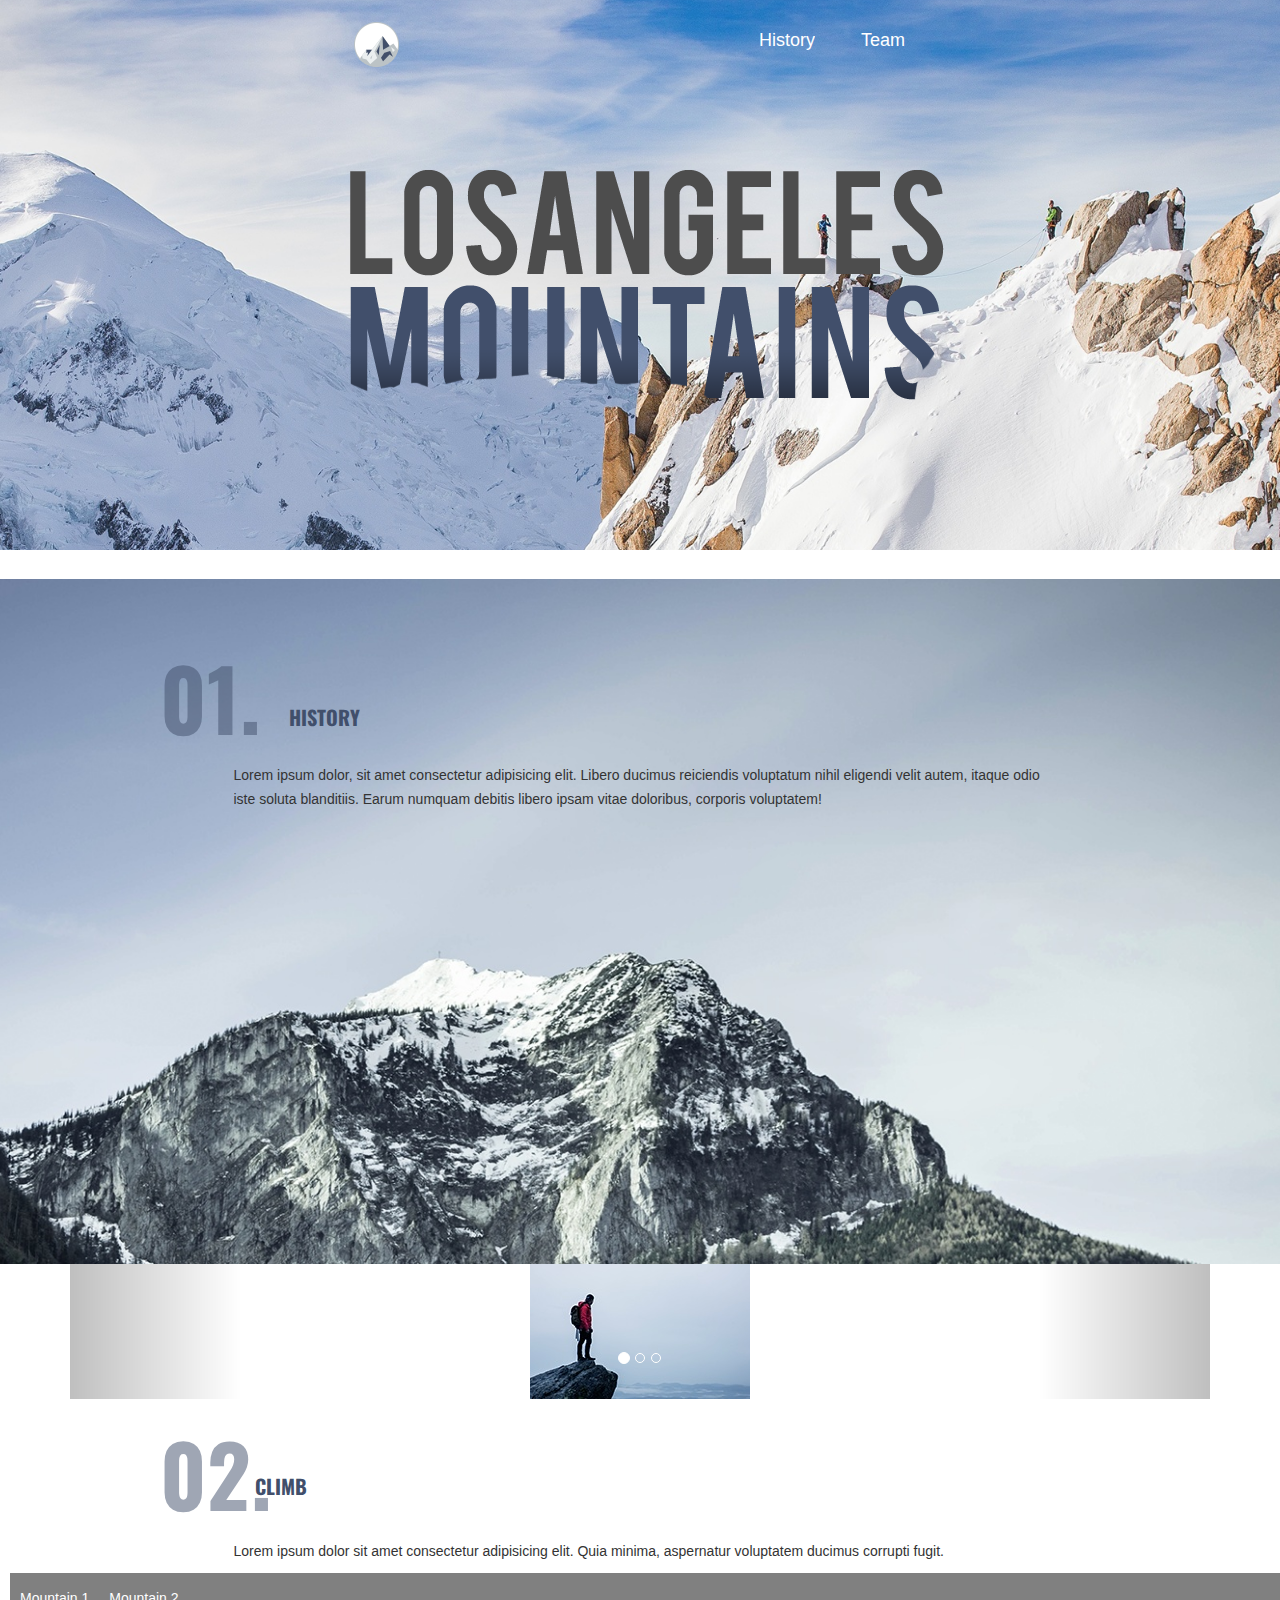
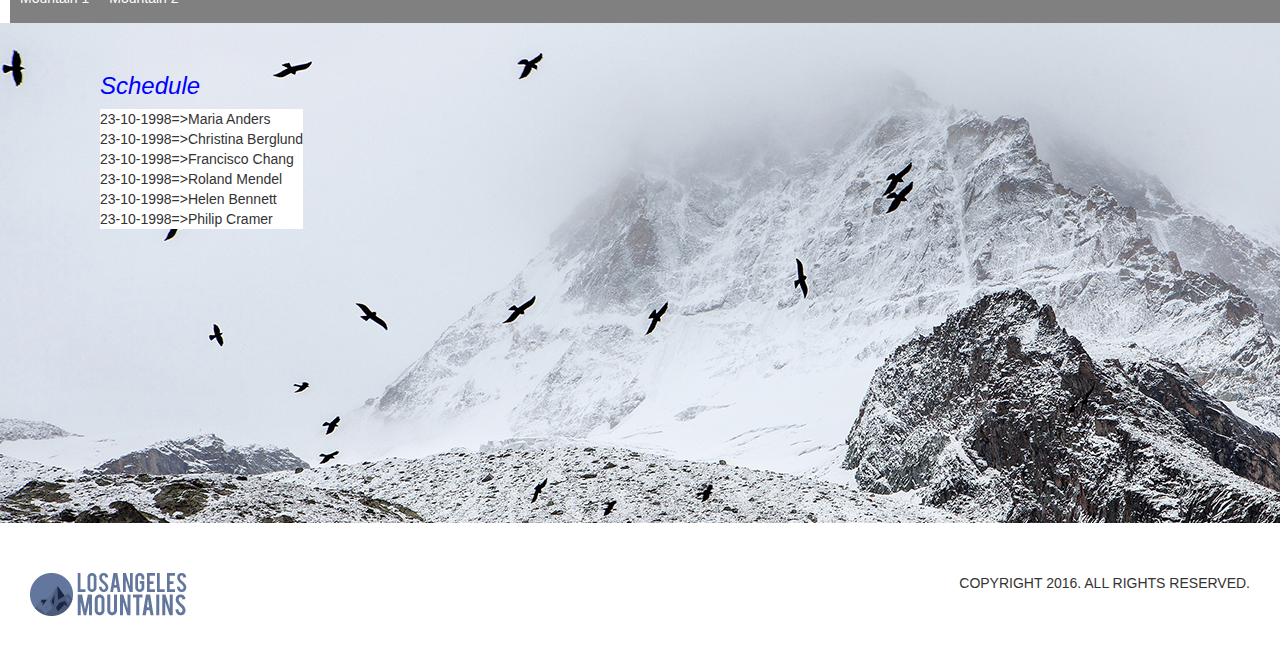
==== index (1).html @ 9c3d565c "psd to html" ====
<!doctype html>
<html>
  <head>
    <title>Scenary blog</title>
    <meta charset="UTF-8">
    <meta name="description" content="Your site's description should be here">
    <meta name="keywords" content="Your site's keywords should be here">
    <meta name="viewport" content="width=device-width,initial-scale=1">
    <meta http-equiv="X-UA-Compatible" content="IE=Edge">
    <link rel="stylesheet" href="style.css"> 
    <link rel="stylesheet" href="https://fonts.googleapis.com/css?family=Oswald:200,300,regular,500,600,700&amp;subset=cyrillic,cyrillic-ext,latin,latin-ext,vietnamese">
    <link rel="stylesheet" href="https://fonts.googleapis.com/css?family=Lato:100,100italic,300,300italic,regular,italic,700,700italic,900,900italic&amp;subset=latin,latin-ext">
    <link rel="stylesheet" href="https://maxcdn.bootstrapcdn.com/bootstrap/3.4.1/css/bootstrap.min.css">
    <script src="https://ajax.googleapis.com/ajax/libs/jquery/3.6.3/jquery.min.js"></script>
    <script src="https://maxcdn.bootstrapcdn.com/bootstrap/3.4.1/js/bootstrap.min.js"></script>
  </head>
  <body>
    <header class="main-header">
      
      <div class="container">
        <h1 class="mh-logo">
          <img src="images/vector_smart_object_2.png" alt="Flexbox.ninja">
        </h1>
        <nav class="main-nav">
          <ul class="main-nav-list">
            <li>
              <a href="#history"><h4>History</h4></a>
            </li>
            <li>
              <a href="#team"><h4>Team</h4></a>
            </li>
          </ul>
        </nav>
      </div>
      <img class="img" src="images/losangeles_mountains_copy.png">
    </header>
    <div id="history" class="main-content">
      <div class="bg" >
        <div class="text-5">
          <div class="wrapper-2">
            <p  class="history">HISTORY</p>
            <p class="text-6">01.</p>
          </div>
          <p class="text-7">Lorem ipsum dolor, sit amet consectetur adipisicing elit. Libero ducimus reiciendis voluptatum nihil eligendi velit autem, itaque odio iste soluta blanditiis. Earum numquam debitis libero ipsam vitae doloribus, corporis voluptatem!</p>
        </div>
      </div>
      <!-- carousel -->
      <div class="container">
        <div id="myCarousel" class="carousel slide" data-ride="carousel">
          <!-- Indicators -->
          <ol class="carousel-indicators">
            <li data-target="#myCarousel" data-slide-to="0" class="active"></li>
            <li data-target="#myCarousel" data-slide-to="1"></li>
            <li data-target="#myCarousel" data-slide-to="2"></li>
          </ol>
      
          <!-- Wrapper for slides -->
          <div class="carousel-inner">
            <div class="item active">
              <img class="rectangle_23" src="images/rectangle_23_copy.jpg" alt="Los Angeles" >
            </div>
      
            <div class="item">
              <img class="rectangle_23" src="images/rectangle_23.jpg" alt="Chicago" >
            </div>
      
            <div class="item">
              <img class="rectangle_23" src="images/rectangle_23_copy.jpg" alt="New york" >
            </div>
          </div>
      
          <!-- Left and right controls -->
          <a class="left carousel-control" href="#myCarousel" data-slide="prev">
            <!-- <span class="glyphicon glyphicon-chevron-left"></span> -->
            <span class="sr-only">Previous</span>
          </a>
          <a class="right carousel-control" href="#myCarousel" data-slide="next">
            
            <span class="sr-only">Next</span>
          </a>
        </div>
        
      </div>
      
      <div id="team" class="div-2">
        <div class="wrapper-2">
          <p class="history1">CLIMB</p>
          <p class="text-6">02.</p>
        </div>
        <p class="text-7">Lorem ipsum dolor sit amet consectetur adipisicing elit. Quia minima, aspernatur voluptatem ducimus corrupti fugit.</p>
      </div>
      <div class="nav">
        <a href="#">Mountain 1</a>
        <a href="#">Mountain 2</a>
      </div>
      <div class="table">
        <h3>Schedule</h3>
        <table class="schedule">
          
          <tr >
            <td>23-10-1998=></td>
            <td>Maria Anders</td>
            
          </tr>
          <tr>
            <td>23-10-1998=></td>
            <td>Christina Berglund</td>
            
          </tr>
          <tr>
            <td>23-10-1998=></td>
            <td>Francisco Chang</td>
            
          </tr>
          <tr>
            <td>23-10-1998=></td>
            <td>Roland Mendel</td>
            
          </tr>
          <tr>
            <td>23-10-1998=></td>
            <td>Helen Bennett</td>
           
          </tr>
          <tr>
            <td>23-10-1998=></td>
            <td>Philip Cramer</td>
            
          </tr>
          
        </table>
      </div>
    </div>
    
      <footer class="footer">
            <div class="logo-3 group">
              <img class="vector-smart-object-2" src="images/vector_smart_object.png" alt="" width="43" height="43">
              <img class="text-15" src="images/losangeles_mountains.png" alt="LOSANGELES MOUNTAINS" width="110" height="43" title="LOSANGELES MOUNTAINS">
            </div>
            <div class="text-16">
              <p class="text-16">COPYRIGHT 2016. ALL RIGHTS RESERVED.</p>
            </div>
      </footer>
    </div>
    
  </body>
</html>
---- style.css ----
*{
  overflow-x:hidden;
}
.mh-logo{
  width:60px;
  height:60x;
}
header{
  background-image:url('images/photo-1459666644539-a9755.jpg');
  height:550px;
  width:100%;
  background-position: center;
  background-repeat: no-repeat;
  background-size: cover;
  overflow-x:hidden;
 
}

.img{
  margin-left:350px;
  margin-top:90px;
}

.main-header .container {
	display: flex;
	align-items: center;
	justify-content: space-between;
	flex-wrap: wrap;
}

.main-nav ul {
	margin: 1em 0 .5em;
	text-align: center;
}
.main-nav li {
	display: inline;
  
}
.main-nav a {
	display: inline-block;
	padding: .5em 1.5em;
  color:white;
}

.main-content{
  margin: 15px 0 0;
  position: relative;
}


.bg {
  margin: 14px auto 0;
  padding: 44px 0 453px;
  position: relative;
  width: 100%; /* 1600px / 1600px = 100% */
  background: url(images/peak_2.jpg) no-repeat center 0;
  background-position: center top;
  -webkit-background-size: cover;
  -moz-background-size: cover;
  -o-background-size: cover;
  background-size: cover;
}
.text-5 {
  margin: 0 auto;
  position: relative;
  width: 960px;
  z-index: 0;
}
.wrapper-2 {
  height: 148px;
  overflow: hidden;
  position: relative;
  width: 249px;
  z-index: 85;
}
.history {
  left: 50%;
  position: absolute;
  top: 77px;
  color: #414f6b;
  font-family: Oswald, sans-serif;
  font-size: 2rem; /* 32px / 16px = 2rem */
  font-weight: bold;
  line-height: 35px;
  margin-left: 4.5px;
}
.text-6 {
  left: 50%;
  position: absolute;
  top: 0;
  opacity: 0.5;
  color: #414f6b;
  font-family: Oswald, sans-serif;
  font-size: 8.476721rem; /* 135.63px / 16px = 8.476875rem */
  font-weight: bold;
  line-height: 148px;
  margin-left: -124.5px;
}
.text-7 {
  margin: -8px auto 0;
  position: relative;
  width: 813px;
  z-index: 84;
  font-weight: 300;
  line-height: 24px;
}

.bg-2 {
  height: 220px;
  margin: 0 auto;
  position: relative;
  width: 100%; /* 1600px / 1600px = 100% */
  background: #414f6b;
  opacity:0.6;
  position:relative;
}


.div-2{
  margin: 0 auto;
  position: relative;
  width: 960px;
  z-index: 0;
}
.history1{
  left: 50%;
  position: absolute;
  color: #414f6b;
  font-family: Oswald, sans-serif;
  font-size: 2rem; /* 32px / 16px = 2rem */
  font-weight: bold;
  line-height: 35px;
  margin-top:70px;
  margin-left: -30px;
}
.nav{
  background-color:gray;
  width:100%;
  height:50px;
  display:flex;
  padding:15px;
  margin:10px;

}

.nav a{
  
  color:white;
  margin:0 10px;
}

.table{
  overflow-x:auto;
  background-image:url('images/photo-1417021423914-07097.png') ;
  background-repeat: no-repeat;
  height:500px;
}
.table h3{
  font-style:italic;
  margin-left:100px;
  margin-top:50px;
  color:blue;
}
.schedule{
  margin-left:100px; 
  
  border-collapse: collapse;
  background-color: white;
}


  /* carousel */
.carousel-inner > .item > img{ 
  margin:auto; 
}

.footer{
  display:flex;
  flex-wrap:no-wrap;
  justify-content:space-between;
  margin:30px;

}

@media only screen and (max-width: 768px){
  .text-7{
    margin:0;
  }
  .text-15{
    display:none;
  }
  .text-16{
    font-size:2vw;
  }
  .img{
    margin:auto;
    width:100%;
    height:auto;
    }
}
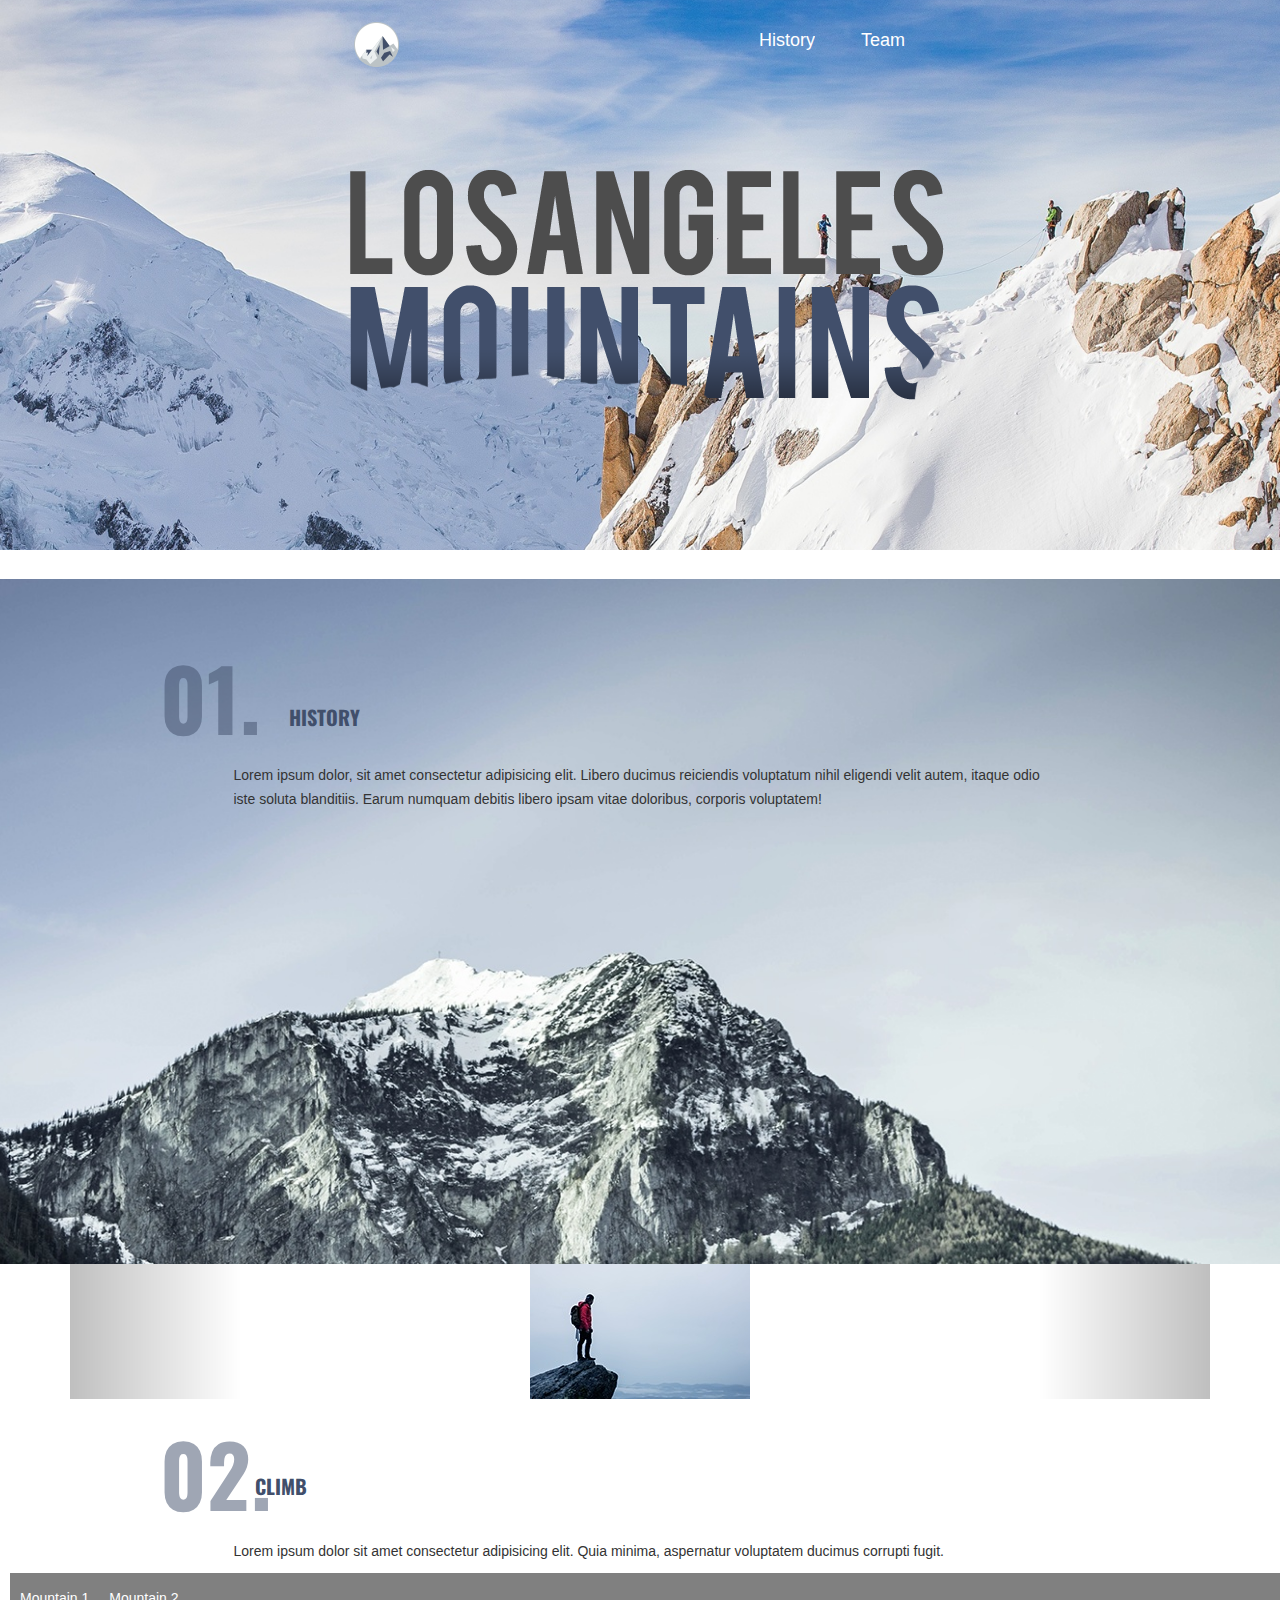
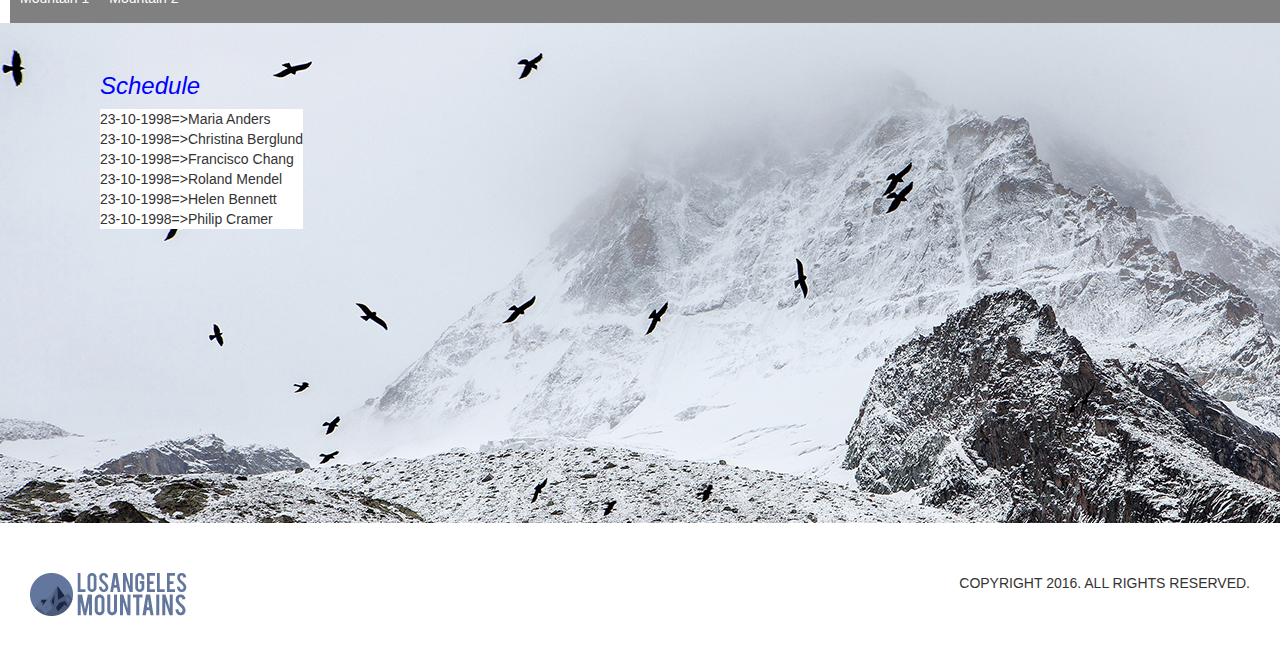
==== commit 7b40b50b: "carousel" ====
--- a/index (1).html
+++ b/index (1).html
@@ -48,11 +48,7 @@
       <div class="container">
         <div id="myCarousel" class="carousel slide" data-ride="carousel">
           <!-- Indicators -->
-          <ol class="carousel-indicators">
-            <li data-target="#myCarousel" data-slide-to="0" class="active"></li>
-            <li data-target="#myCarousel" data-slide-to="1"></li>
-            <li data-target="#myCarousel" data-slide-to="2"></li>
-          </ol>
+          
       
           <!-- Wrapper for slides -->
           <div class="carousel-inner">
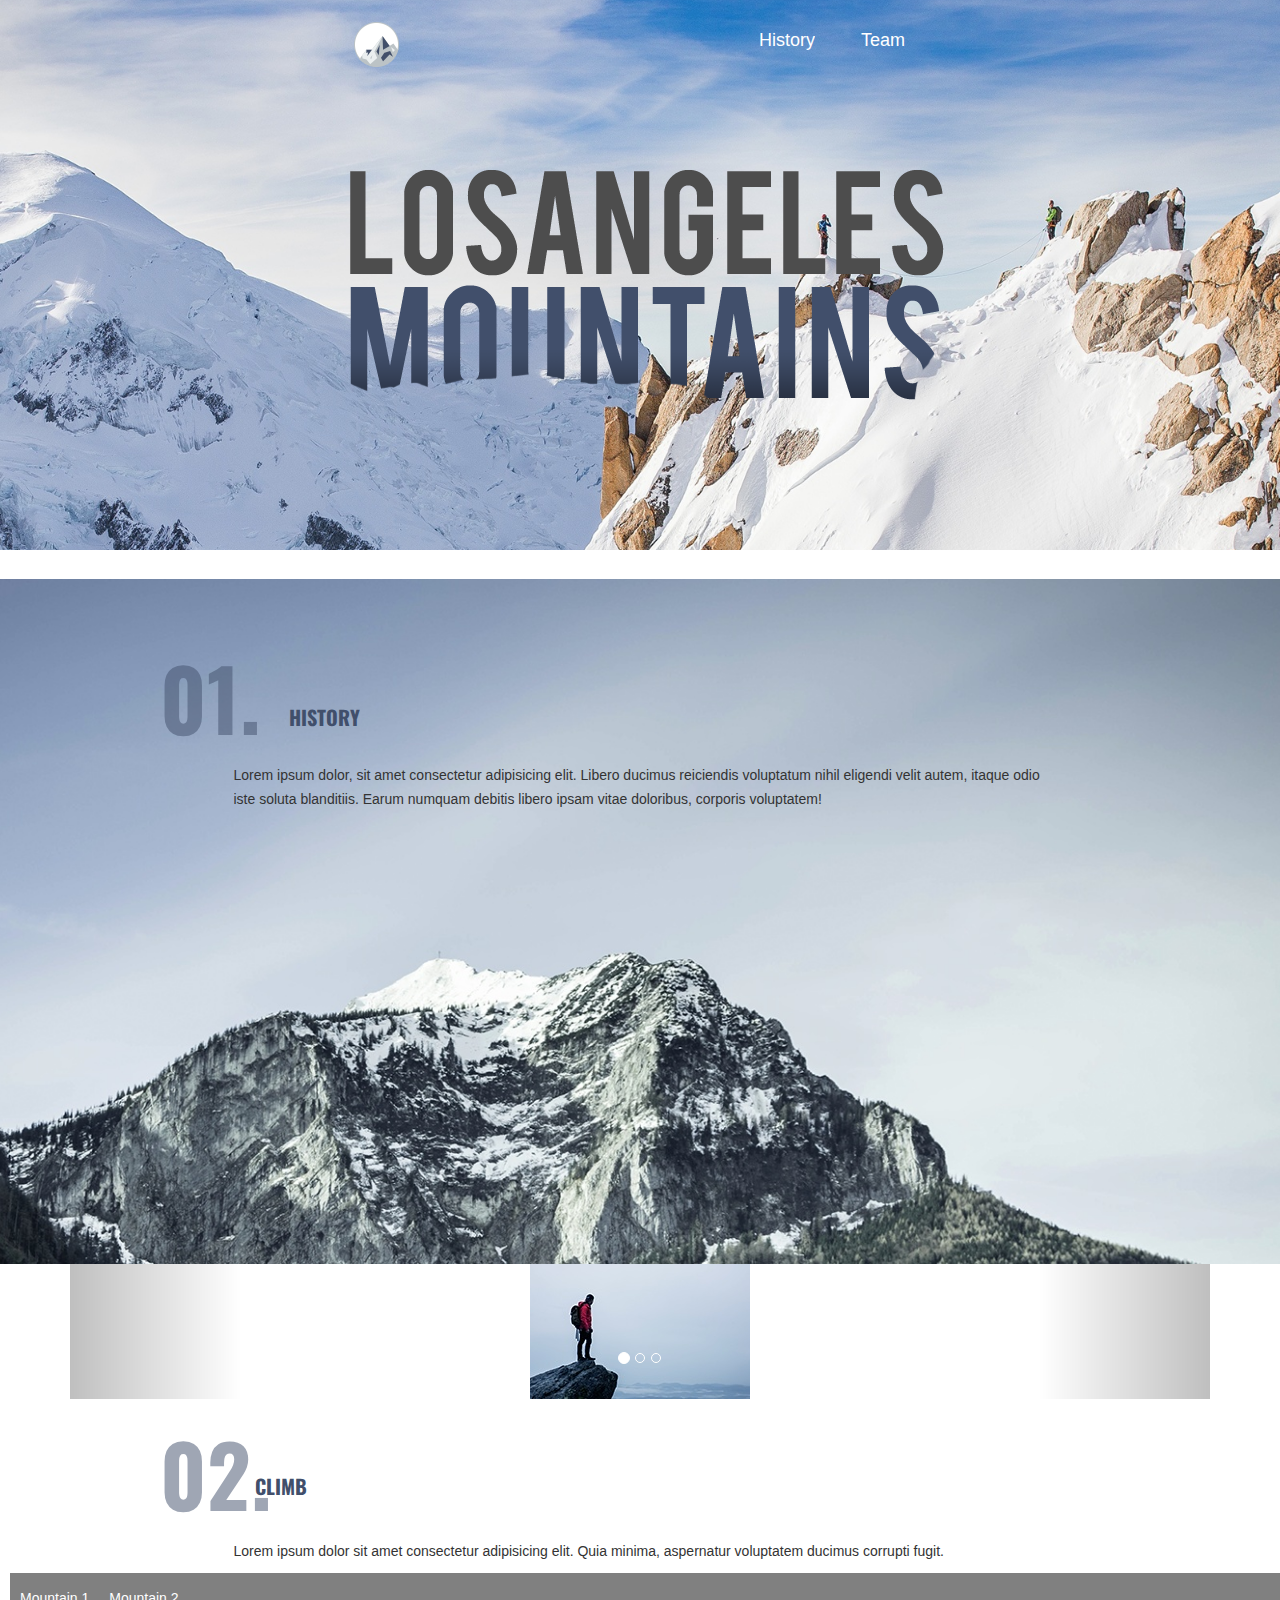
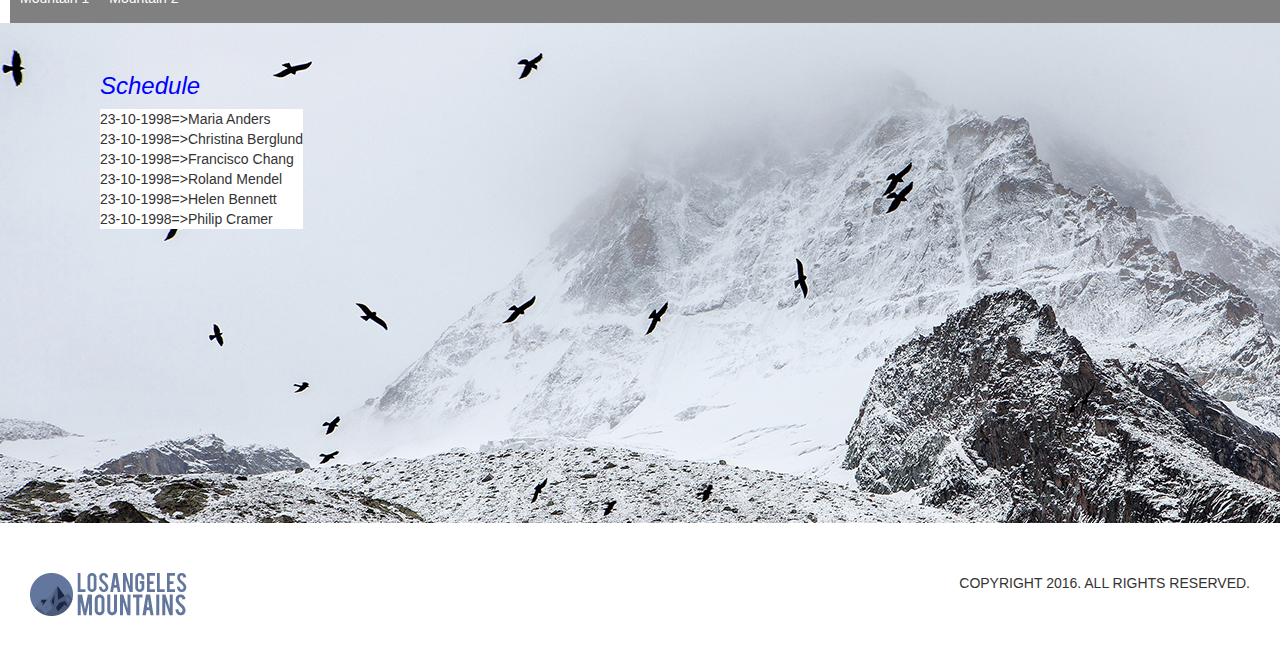
==== commit c3cb9609: "carousel indicators" ====
--- a/index (1).html
+++ b/index (1).html
@@ -48,7 +48,11 @@
       <div class="container">
         <div id="myCarousel" class="carousel slide" data-ride="carousel">
           <!-- Indicators -->
-          
+          <ol class="carousel-indicators">
+            <li data-target="#myCarousel" data-slide-to="0" class="active"></li>
+            <li data-target="#myCarousel" data-slide-to="1"></li>
+            <li data-target="#myCarousel" data-slide-to="2"></li>
+          </ol>
       
           <!-- Wrapper for slides -->
           <div class="carousel-inner">
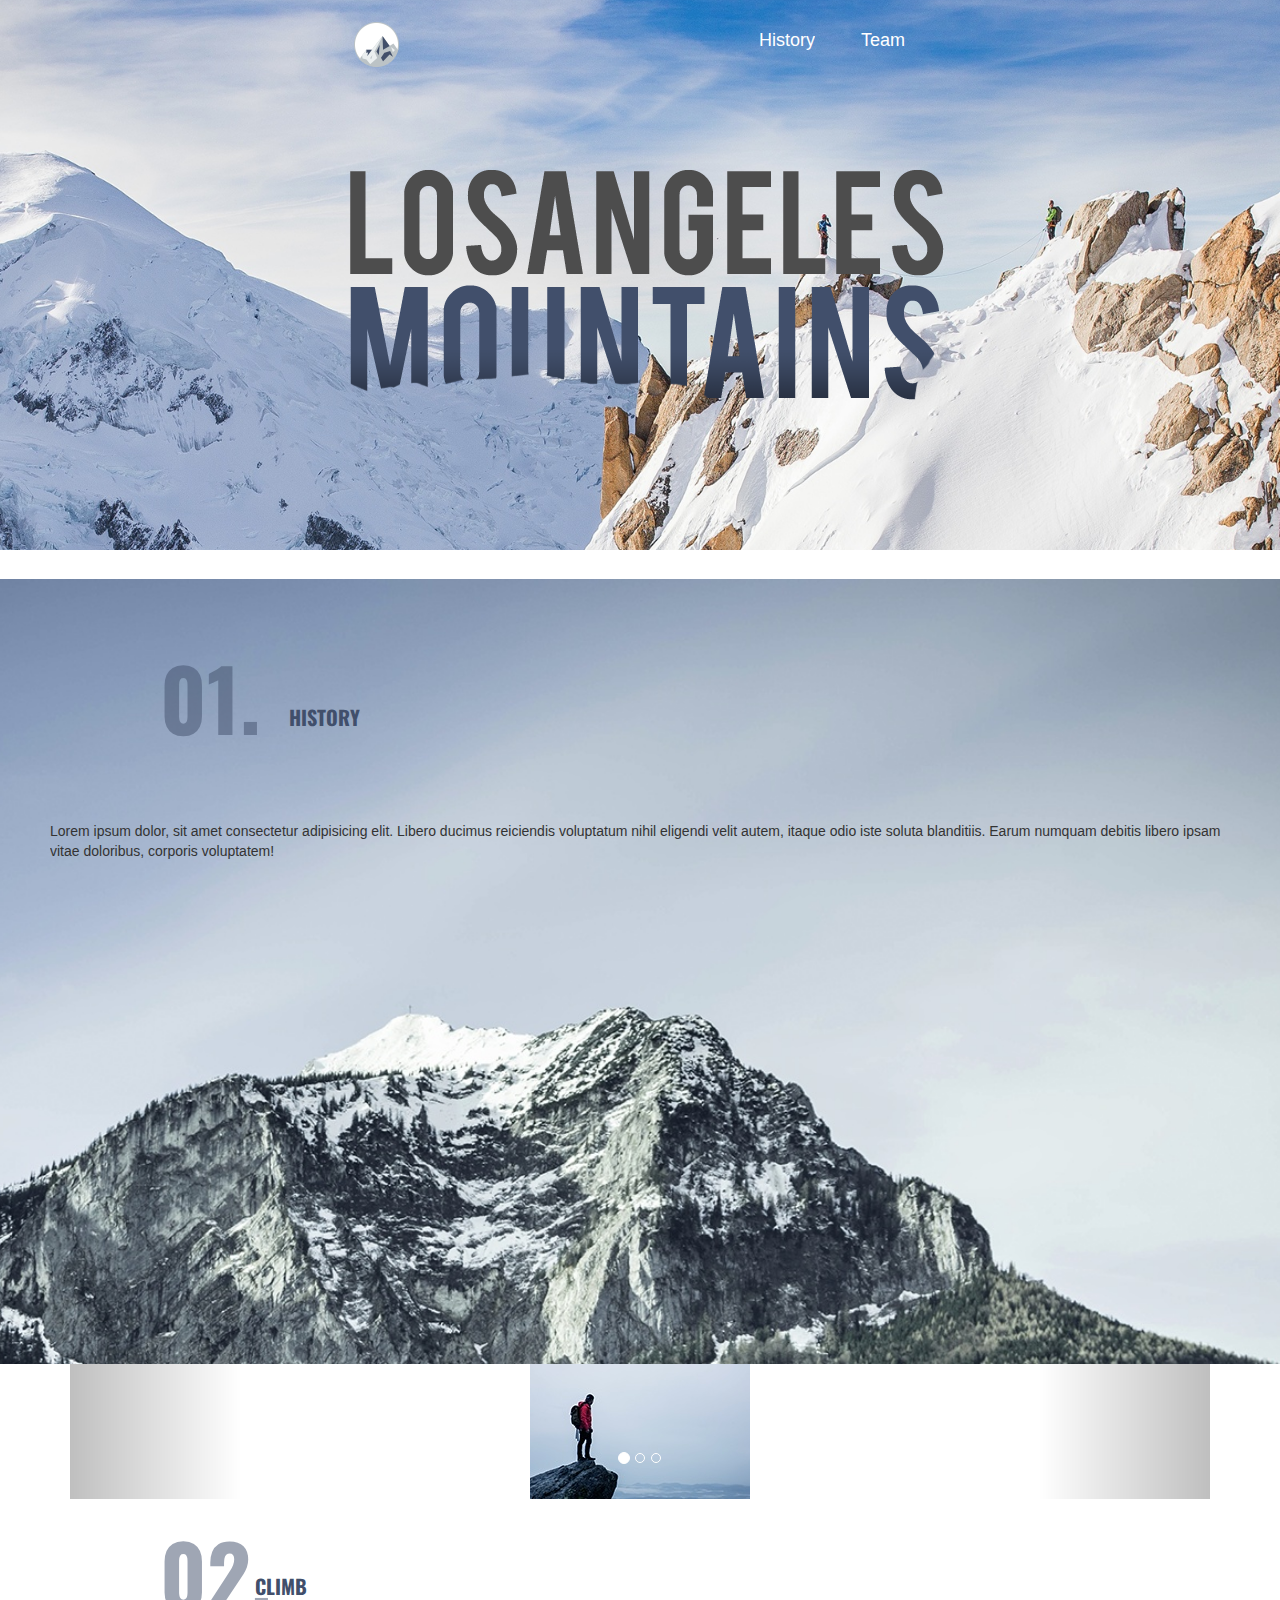
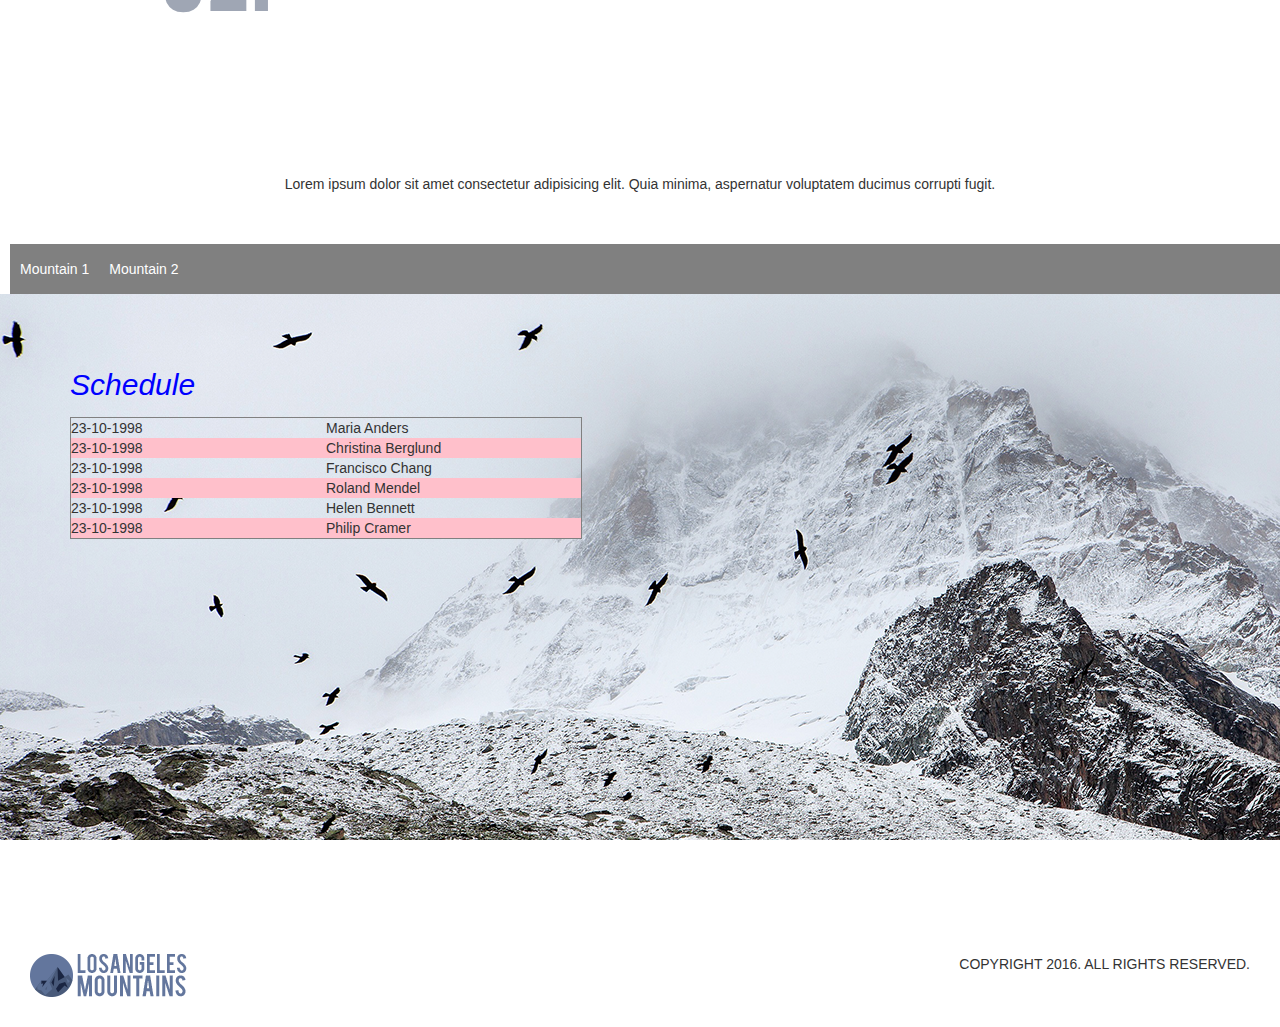
==== commit dc80d2b6: "responsive" ====
--- a/index (1).html
+++ b/index (1).html
@@ -41,8 +41,9 @@
             <p  class="history">HISTORY</p>
             <p class="text-6">01.</p>
           </div>
-          <p class="text-7">Lorem ipsum dolor, sit amet consectetur adipisicing elit. Libero ducimus reiciendis voluptatum nihil eligendi velit autem, itaque odio iste soluta blanditiis. Earum numquam debitis libero ipsam vitae doloribus, corporis voluptatem!</p>
+          
         </div>
+        <p class="text-7">Lorem ipsum dolor, sit amet consectetur adipisicing elit. Libero ducimus reiciendis voluptatum nihil eligendi velit autem, itaque odio iste soluta blanditiis. Earum numquam debitis libero ipsam vitae doloribus, corporis voluptatem!</p>
       </div>
       <!-- carousel -->
       <div class="container">
@@ -87,43 +88,44 @@
           <p class="history1">CLIMB</p>
           <p class="text-6">02.</p>
         </div>
-        <p class="text-7">Lorem ipsum dolor sit amet consectetur adipisicing elit. Quia minima, aspernatur voluptatem ducimus corrupti fugit.</p>
+        
       </div>
+      <p class="text-7">Lorem ipsum dolor sit amet consectetur adipisicing elit. Quia minima, aspernatur voluptatem ducimus corrupti fugit.</p>
       <div class="nav">
         <a href="#">Mountain 1</a>
         <a href="#">Mountain 2</a>
       </div>
-      <div class="table">
-        <h3>Schedule</h3>
-        <table class="schedule">
+      <div class="table-top">
+        <p>Schedule</p>
+        <table style="width:40%" class="todo">
           
-          <tr >
-            <td>23-10-1998=></td>
-            <td>Maria Anders</td>
+          <tr>
+            <td style="width:50%">23-10-1998</td>
+            <td style="width:50%">Maria Anders</td>
             
           </tr>
           <tr>
-            <td>23-10-1998=></td>
+            <td>23-10-1998</td>
             <td>Christina Berglund</td>
             
           </tr>
           <tr>
-            <td>23-10-1998=></td>
+            <td>23-10-1998</td>
             <td>Francisco Chang</td>
             
           </tr>
           <tr>
-            <td>23-10-1998=></td>
+            <td>23-10-1998</td>
             <td>Roland Mendel</td>
             
           </tr>
           <tr>
-            <td>23-10-1998=></td>
+            <td>23-10-1998</td>
             <td>Helen Bennett</td>
            
           </tr>
           <tr>
-            <td>23-10-1998=></td>
+            <td>23-10-1998</td>
             <td>Philip Cramer</td>
             
           </tr>
--- a/style.css
+++ b/style.css
@@ -97,12 +97,9 @@
   margin-left: -124.5px;
 }
 .text-7 {
-  margin: -8px auto 0;
-  position: relative;
-  width: 813px;
-  z-index: 84;
-  font-weight: 300;
-  line-height: 24px;
+  display:flex;
+  justify-content:center;
+  margin:50px;
 }
 
 .bg-2 {
@@ -120,6 +117,7 @@
   margin: 0 auto;
   position: relative;
   width: 960px;
+  height:25vh;
   z-index: 0;
 }
 .history1{
@@ -149,24 +147,8 @@
   margin:0 10px;
 }
 
-.table{
-  overflow-x:auto;
-  background-image:url('images/photo-1417021423914-07097.png') ;
-  background-repeat: no-repeat;
-  height:500px;
-}
-.table h3{
-  font-style:italic;
-  margin-left:100px;
-  margin-top:50px;
-  color:blue;
-}
-.schedule{
-  margin-left:100px; 
-  
-  border-collapse: collapse;
-  background-color: white;
-}
+
+
 
 
   /* carousel */
@@ -181,10 +163,44 @@
   margin:30px;
 
 }
+.table-top{
+  overflow-x:none;
+  background-image:url('images/photo-1417021423914-07097.png') ;
+  background-repeat: no-repeat;
+  height:70vh;
+}
+.todo{
+  margin-left:70px;
+  border:1px solid gray;
+  border-spacing: 20px;
+} 
+
+
+.table-top>p{
+  margin-top:70px;
+  margin-left:70px;
+  font-size:30px;
+  font-style:italic;
+  color:blue;
+
+}
+
+
+tr:nth-child(even) {
+  background-color: pink;
+}
+
+tr:hover {
+  background-color: gray;
+}
+
 
 @media only screen and (max-width: 768px){
+  .img {
+    margin:20px;
+  }
   .text-7{
-    margin:0;
+    margin:20px;
   }
   .text-15{
     display:none;
@@ -193,8 +209,12 @@
     font-size:2vw;
   }
   .img{
-    margin:auto;
-    width:100%;
+    
+    width:90%;
     height:auto;
-    }
-}
+  }
+  .wrapper-2{
+    margin:20px;
+  }
+  
+}
